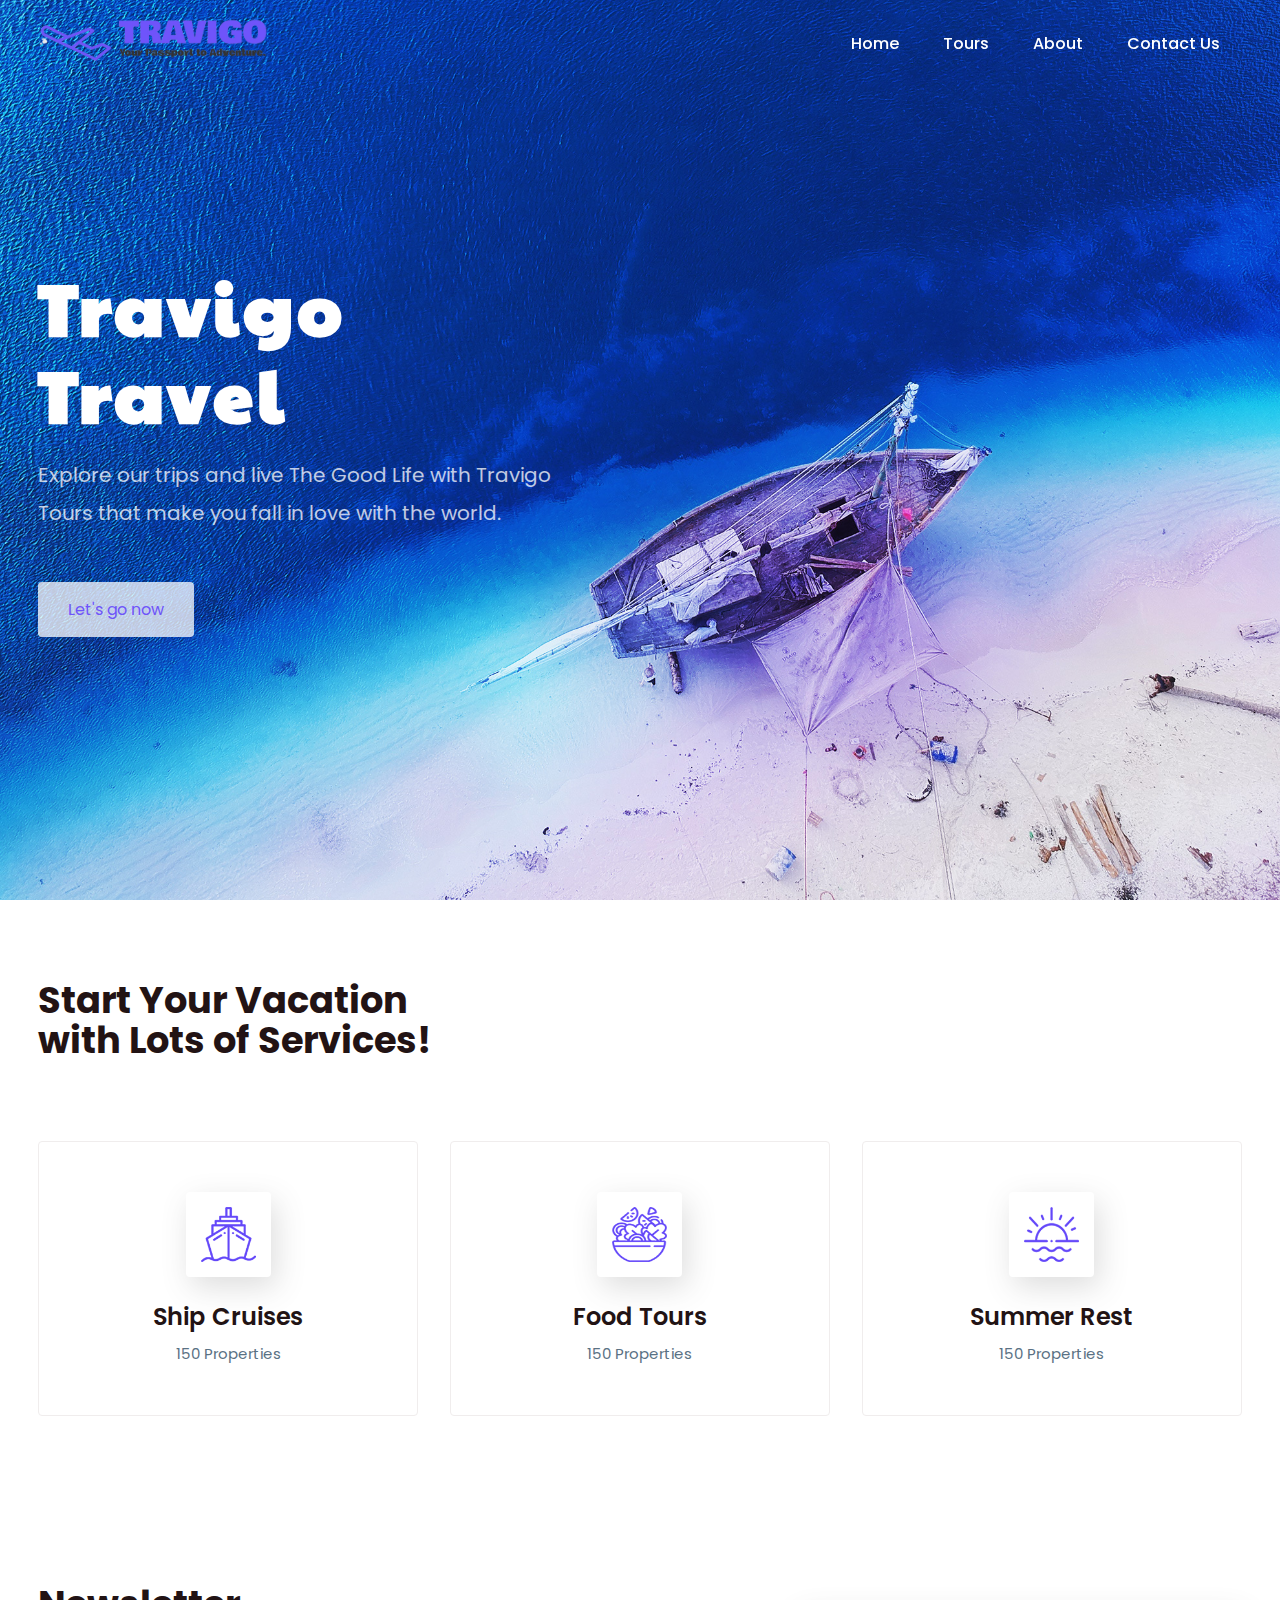
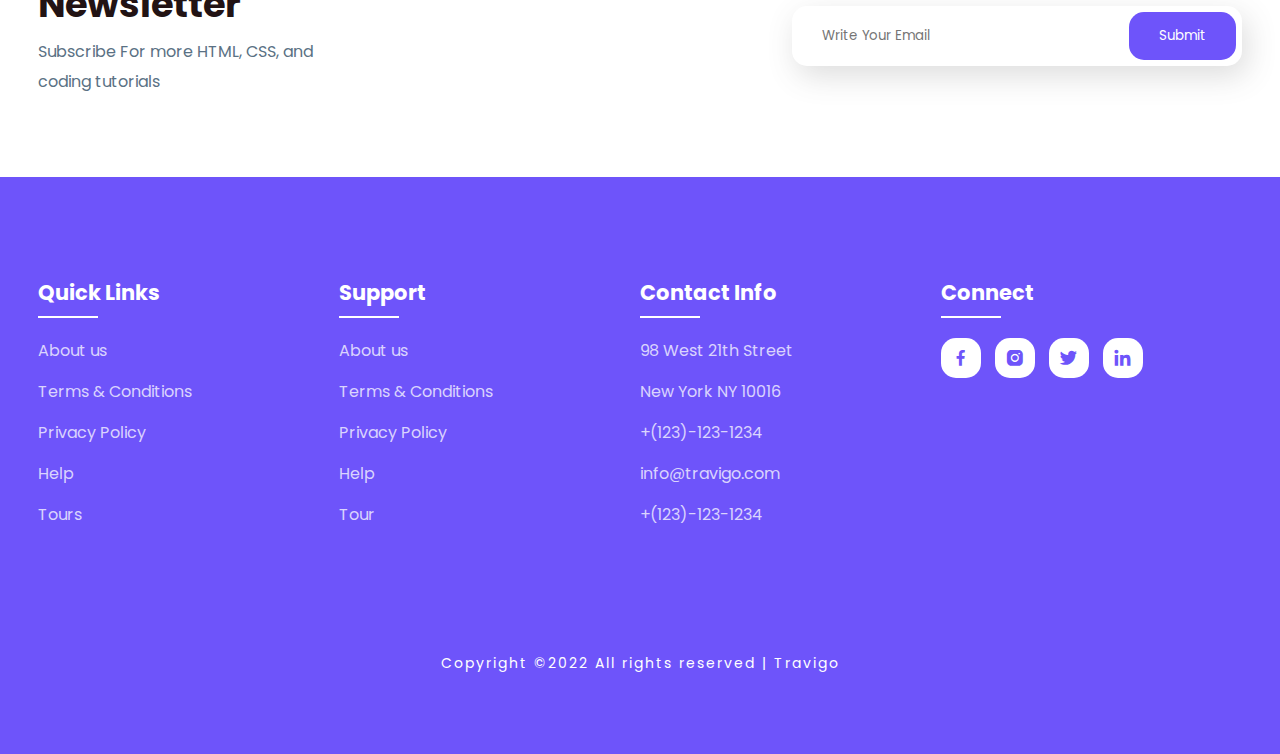
==== index.html @ 9067ef5e "first commit" ====
<!DOCTYPE html>
<html>
<head>
	<meta charset="utf-8">
	<meta name="viewport" content="width=device-width, initial-scale=1">
	<title>Travigo - Travel for everyone</title>
	<link rel="stylesheet" type="text/css" href="css/style.css">

	<link rel="stylesheet" href="https://unpkg.com/boxicons@latest/css/boxicons.min.css">

	<link rel="preconnect" href="https://fonts.googleapis.com">
	<link rel="preconnect" href="https://fonts.gstatic.com" crossorigin>
	<link href="https://fonts.googleapis.com/css2?family=Paytone+One&family=Poppins:wght@100;200;300;400;500;600;700;800;900&display=swap" rel="stylesheet">

</head>
<body>
	<!--header--->
	<header>
		<a href="index.html"><img src="img/Logo.png" style="max-width: 230px;"></a>
		<div class="bx bx-menu" id="menu-icon"></div>

		<ul class="navbar">
			<li><a href="index.html">Home</a></li>
			<li><a href="tours.html">Tours</a></li>
			<li><a href="about.html">About</a></li>
			<li><a href="contact.html">Contact Us</a></li>
		</ul>
	</header>

	<!--Home section--->
	<section class="home" id="home">
		<div class="home-text">
			<h1>Travigo <br> Travel</h1>
			<p>Explore our trips and live The Good Life with Travigo <br> Tours that make you fall in love with the world.</p>
			<a href="#" class="home-btn">Let's go now</a>
		</div>
	</section>

	<!--container--->
	<section class="container">
		<div class="text">
			<h2>Start Your Vacation <br> with Lots of Services!</h2>
		</div>

		<div class="row-items">
			<div class="container-box">
				<div class="container-img">
					<img src="img/trip1.png">
				</div>
				<h4>Ship Cruises</h4>
				<p>150 Properties</p>
			</div>

			<div class="container-box">
				<div class="container-img">
					<img src="img/trip2.png">
				</div>
				<h4>Food Tours</h4>
				<p>150 Properties</p>
			</div>

			<div class="container-box">
				<div class="container-img">
					<img src="img/trip3.png">
				</div>
				<h4>Summer Rest</h4>
				<p>150 Properties</p>
			</div>

		</div>
	</section>


	<!--Newsletter--->
	<section class="newsletter">
		<div class="news-text">
			<h2>Newsletter</h2>
			<p>Subscribe For more HTML, CSS, and <br> coding tutorials</p>
		</div>

		<div class="send">
			<form>
				<input type="email" placeholder="Write Your Email" required>
				<input type="submit" value="Submit">
			</form>
		</div>
	</section>

	<!--footer--->
	<section id="contact">
		<div class="footer">
			<div class="main">
				<div class="list">
					<h4>Quick Links</h4>
					<ul>
						<li><a href="#">About us</a></li>
						<li><a href="#">Terms & Conditions</a></li>
						<li><a href="#">Privacy Policy</a></li>
						<li><a href="#">Help</a></li>
						<li><a href="#">Tours</a></li>
					</ul>
				</div>

				<div class="list">
					<h4>Support</h4>
					<ul>
						<li><a href="#">About us</a></li>
						<li><a href="#">Terms & Conditions</a></li>
						<li><a href="#">Privacy Policy</a></li>
						<li><a href="#">Help</a></li>
						<li><a href="#">Tour</a></li>
					</ul>
				</div>

				<div class="list">
					<h4>Contact Info</h4>
					<ul>
						<li><a href="#">98 West 21th Street</a></li>
						<li><a href="#">New York NY 10016</a></li>
						<li><a href="#">+(123)-123-1234</a></li>
						<li><a href="#">info@travigo.com</a></li>
						<li><a href="#">+(123)-123-1234</a></li>
					</ul>
				</div>

				<div class="list">
					<h4>Connect</h4>
					<div class="social">
						<a href="#"><i class='bx bxl-facebook' ></i></a>
						<a href="#"><i class='bx bxl-instagram-alt' ></i></a>
						<a href="#"><i class='bx bxl-twitter' ></i></a>
						<a href="#"><i class='bx bxl-linkedin' ></i></a>
					</div>
				</div>
			</div>
		</div>

		<div class="end-text">
			<p>Copyright ©2022 All rights reserved | Travigo</p>
		</div>
	</section>

	<!--link to js--->
	<script type="text/javascript" src="js/script.js"></script>

</body>
</html>
---- css/style.css ----
*{
	padding: 0;
	margin: 0;
	box-sizing: border-box;
	font-family: 'Poppins', sans-serif;
	text-decoration: none;
	list-style: none;
	scroll-behavior: smooth;
}
:root{
	--bg-color: #fff;
	--text-color: #221314;
	--second-color: #5a7184;
	--main-color: #6e54fa;
	--big-font: 6rem;
	--h2-font: 3rem;
	--p-font: 1.1rem;
}
body{
	background: var(--bg-color);
	color: var(--text-color);
}
.contact {
	padding: 40px;
	display: grid;
	grid-template-columns: 1fr 1fr; /* Deux colonnes, une pour le formulaire et une pour la carte */
	gap: 20px; /* Espacement entre les deux colonnes */
	align-items: center; /* Centrer verticalement */
  }
  
  .contact h2 {
	font-size: 24px;
	margin-bottom: 20px;
  }
  
  .contact-form {
	background-color: #fff;
	padding: 20px;
	border-radius: 8px;
	box-shadow: 0 2px 4px rgba(0, 0, 0, 0.1);
  }
  
  .input-container {
	position: relative;
	margin-bottom: 20px;
  }
  
  .input-container input,
  .input-container textarea {
	width: 100%;
	padding: 10px;
	border: 1px solid #ccc;
	border-radius: 4px;
	font-size: 16px;
  }
  
  .input-container label {
	position: absolute;
	top: 10px;
	left: 10px;
	font-size: 16px;
	color: #888;
	transition: all 0.2s ease-in-out;
  }
  
  .input-container input:focus,
  .input-container textarea:focus {
	border-color: #236FB2;
  }
  
  .input-container input:focus + label,
  .input-container textarea:focus + label,
  .input-container input:not(:placeholder-shown) + label,
  .input-container textarea:not(:placeholder-shown) + label {
	top: -10px;
	left: 6px;
	font-size: 12px;
	color: #236FB2;
  }
  
  .contact-form button {
	background-color: #236FB2;
	color: #fff;
	border: none;
	padding: 10px 20px;
	border-radius: 4px;
	font-size: 18px;
	cursor: pointer;
  }
  
  .contact-form button:hover {
	background-color: #14578A;
  }
header{
	position: fixed;
	top: 0;
	right: 0;
	width: 100%;
	z-index: 1000;
	display: flex;
	align-items: center;
	justify-content: space-between;
	background: transparent;
	padding: 30px 18%;
	transition: ease .40s;
}
.style_header{
	position:sticky ; 
	background-color: #fff;
}


.navbar{
	display: flex;
}
.navbar a{
	color: var(--bg-color);
	font-size: var(--p-font);
	font-weight: 500;
	padding: 10px 22px;
	border-radius: 4px;
	transition: ease .40s;
}
.style_header a{
	color: #000;
}
.navbar a:hover{
	background: var(--bg-color);
	color: var(--text-color);
	box-shadow: 5px 10px 30px rgb(85 85 85 / 20%);
	border-radius: 4px;
}
#menu-icon{
	color: var(--bg-color);
	font-size: 35px;
	z-index: 10001;
	cursor: pointer;
	display: none;
}

section{
	padding: 80px 18%;
}
.home{
	position: relative;
	width: 100%;
	height: 100vh;
	background: url(../img/background.jpg);
	background-size: cover;
	background-position: center;
	display: grid;
	grid-template-columns: repeat(1, 1fr);
	align-items: center;
}
.home-text h1{
	font-size: var(--big-font);
	line-height: 1.2;
	color: var(--bg-color);
	font-family: 'Paytone One', sans-serif;
	letter-spacing: 4px;
	margin-bottom: 20px;
}
.home-text p{
	color: #ffffffbf;
	font-size: 20px;
	font-weight: 400;
	line-height: 38px;
	margin-bottom: 50px;
}
.home-btn{
	display: inline-block;
	font-size: 16px;
	padding: 15px 30px;
	background: #ffffffbf;
	color: var(--main-color);
	border-radius: 4px;
	transition: ease .40s;
}
.home-btn:hover{
	background: var(--bg-color);
	transform: scale(1.1);
}
header.sticky{
	background: var(--bg-color);
	padding: 10px 18%;
	box-shadow: rgba(33,35,38, 0.1) 0px 10px 10px -10px;
}
.sticky .logo{
	color: var(--text-color);
}
.sticky .navbar a{
	color: var(--text-color);
} 

.text h2{
	font-size: var(--h2-font);
	line-height: 1.1;
}
.row-items{
	display: grid;
	grid-template-columns: repeat(auto-fit, minmax(250px, auto));
	grid-gap: 2rem;
	align-items: center;
	text-align: center;
	margin-top: 5rem;
}
.container-box{
	background: var(--bg-color);
	border: 1px solid #f0eded;
	padding: 50px 10px;
	border-radius: 4px;
	transition: all 1s ease 0s;
	cursor: pointer;
}
.container-img img{
	height: 85px;
	width: 85px;
	padding: 15px;
	background: var(--bg-color);
	box-shadow: 5px 10px 30px rgb(85 85 85 / 20%);
	border-radius: 4px;
	margin-bottom: 15px;
	cursor: pointer;
}
.container-img-b img{
	width: 100%;
	background: var(--bg-color);
	box-shadow: 5px 10px 30px rgb(85 85 85 / 20%);
	border-radius: 4px;
	margin-bottom: 15px;
	cursor: pointer;
}
.container-box h4{
	font-size: 24px;
	font-weight: 600;
	margin-bottom: 8px;
}
.container-box p{
	font-size: 15px;
	color: var(--second-color);
}
.container-box:hover{
	box-shadow: 5px 30px 56.1276px rgb(55 55 55 / 12%);
	border: 1px solid transparent;
	transform: translateY(-3px);
}

.title{
	text-align: center;
}
.title h2{
	font-size: var(--h2-font);
	line-height: 1.2;
}
.package-content{
	display: grid;
	grid-template-columns: repeat(auto-fit, minmax(200px, auto));
	grid-gap: 2rem;
	align-items: center;
	margin-top: 5rem;
}
.thum{
	position: relative;
	transition: all .3s cubic-bezier(.445,.05,.55,.95);
	will-change: filter;
	cursor: pointer;
}
.thum img{
	width: 100%;
	height: auto;
}
.thum h3{
	position: absolute;
	font-size: 30px;
	font-weight: 600;
	text-align: right;
	color: var(--bg-color);
	top: 36px;
	right: 40px;
}
.dest-content{
	display: flex;
	flex-wrap: wrap;
	align-items: center;
	justify-content: space-between;
	padding-top: 24px;
}
.stars i{
	color: var(--main-color);
	font-size: 20px;
}
.location h4{
	font-size: 24px;
	font-weight: 600;
	margin-bottom: 8px;
}
.location p{
	font-size: 15px;
	color: var(--second-color);
}
.thum:hover{
	filter: brightness(100%) hue-rotate(45deg);
	transform: scale(1.04);
}

.destination-content{
	display: grid;
	grid-template-columns: repeat(auto-fit, minmax(340px, auto));
	grid-gap: 2rem;
	align-items: center;
	margin-top: 5rem;
}
.col-content, .blog-content{
	position: relative;
}
.col-content img, .blog-content img{
	width: 100%;
	height: 500px;
	object-fit: cover;
	border-radius: 15px;
	filter: brightness(80%);
	transition: all .3s cubic-bezier(.495,.05,.55,.95);
	will-change: filter;
}
.col-content h5{
	position: absolute;
	font-size: 22px;
	font-weight: 500;
	color: var(--bg-color);
	left: 15px;
	bottom: 60px;
}
.blog-content h5{
	position: absolute;
	font-size: 22px;
	font-weight: 500;
	color: var(--bg-color);
	left: 15px;
	bottom: 100px;
}
.col-content p, .blog-content p{
	position: absolute;
	font-size: 15px;
	color: var(--bg-color);
	left: 15px;
	bottom: 30px;
	letter-spacing: 2px;
}
.col-content img:hover{
	filter: brightness(100%) hue-rotate(45deg);
	transform: scale(1.04);
	cursor: pointer;
}
.blog-content img:hover{
	-webkit-filter: brightness(30%);
    -webkit-transition: all 1s ease;
    -moz-transition: all 1s ease;
    -o-transition: all 1s ease;
    -ms-transition: all 1s ease;
    transition: all 1s ease;
	cursor: pointer;
}

.newsletter{
	display: flex;
	flex-wrap: wrap;
	align-items: center;
	justify-content: space-between;
	grid-gap: 3rem;
}
.news-text h2{
	font-size: var(--h2-font);
	margin-bottom: 5px;
}
.news-text p{
	font-size: var(--p-font);
	color: var(--second-color);
	line-height: 30px;
}
.newsletter form{
	max-width: 100%;
	width: 450px;
	position: relative;
}
.newsletter form input:first-child{
	display: inline-block;
	width: 100%;
	padding: 20px 150px 20px 30px;
	box-shadow: 5px 10px 30px rgb(85 85 85 / 20%);
	outline: none;
	border: none;
	border-radius: 15px;
}
.newsletter form input:last-child{
	display: inline-block;
	position: absolute;
	outline: none;
	border: none;
	padding: 14px 30px;
	border-radius: 15px;
	background: var(--main-color);
	color: var(--bg-color);
	top: 6px;
	right: 6px;
	cursor: pointer;
}

#contact{
	background: var(--main-color);
}
.main{
	display: flex;
	flex-wrap: wrap;
}
.footer{
	padding: 20px 0;
}
.list{
	width: 25%;
}
.list h4{
	font-size: 21px;
	color: var(--bg-color);
	margin-bottom: 30px;
	position: relative;
}
.list h4::before{
	content: "";
	position: absolute;
	height: 2px;
	width: 60px;
	left: 0;
	bottom: -10px;
	background: var(--bg-color);
}
.list ul li:not(last-child) {
	margin-bottom: 16px;
}
.list ul li a{
	color: #ffffffbf;
	font-size: var(--p-font);
	display: block;
	transition: .3s;
}
.list ul li a:hover{
	color: var(--bg-color);
	transform: translateX(14px);
}
.list .social a{
	height: 40px;
	width: 40px;
	background: var(--bg-color);
	color: var(--main-color);
	display: inline-flex;
	align-items: center;
	justify-content: center;
	font-size: 21px;
	border-radius: 15px;
	transition: .3s;
	margin-right: 10px;
}
.list .social a:hover{
	transform: scale(1.1);
}
.end-text{
	text-align: center;
	padding-top: 90px;
}
.end-text p{
	color: var(--bg-color);
	font-size: 14px;
	letter-spacing: 2px;
}

@media (max-width: 1400px){
	header{
		padding: 17px 3%;
		transition: .2s;
	}
	header.sticky{
		padding: 10px 3%;
		transition: .2s;
	}
	section{
		padding: 80px 3%;
		transition: .2s;
	}
	:root{
		--big-font: 4.5rem;
	  --h2-font: 2.3rem;
	  --p-font: 1rem;
	  transition: .2s;
	}
}

@media (max-width: 1040px){
	#menu-icon{
		display: block;
	}
	.stick #menu-icon{
		color: var(--text-color);
	}
	.home{
		height: 88vh;
	}
	.navbar{
		position: absolute;
		top: 0;
		right: -100%;
		width: 270px;
		height: 120vh;
		background: #1067cc;
		display: flex;
		flex-direction: column;
		align-items: center;
		padding: 150px 30px;
		transition: 0.5s all;
	}
	.navbar a{
		display: block;
		margin: 1.2rem 0;
	}
	.sticky .navbar a{
		color: var(--bg-color);
	}
	.navbar a:hover{
		color: var(--text-color);
	}
	.open{
		right: 0;
	}
	.list{
		width: 50%;
		margin-bottom: 12px;
	}
}

@media (max-width: 575px){
	.list{
		width: 100%;
	}
	.newsletter form{
		width: 350px;
	}
	:root{
		--big-font: 3.8rem;
	  --h2-font: 1.8rem;
	  transition: .2s;
	}
	.text{
		text-align: center;
	}
	.home{
		height: 85vh;
		transition: .2s;
	}
}
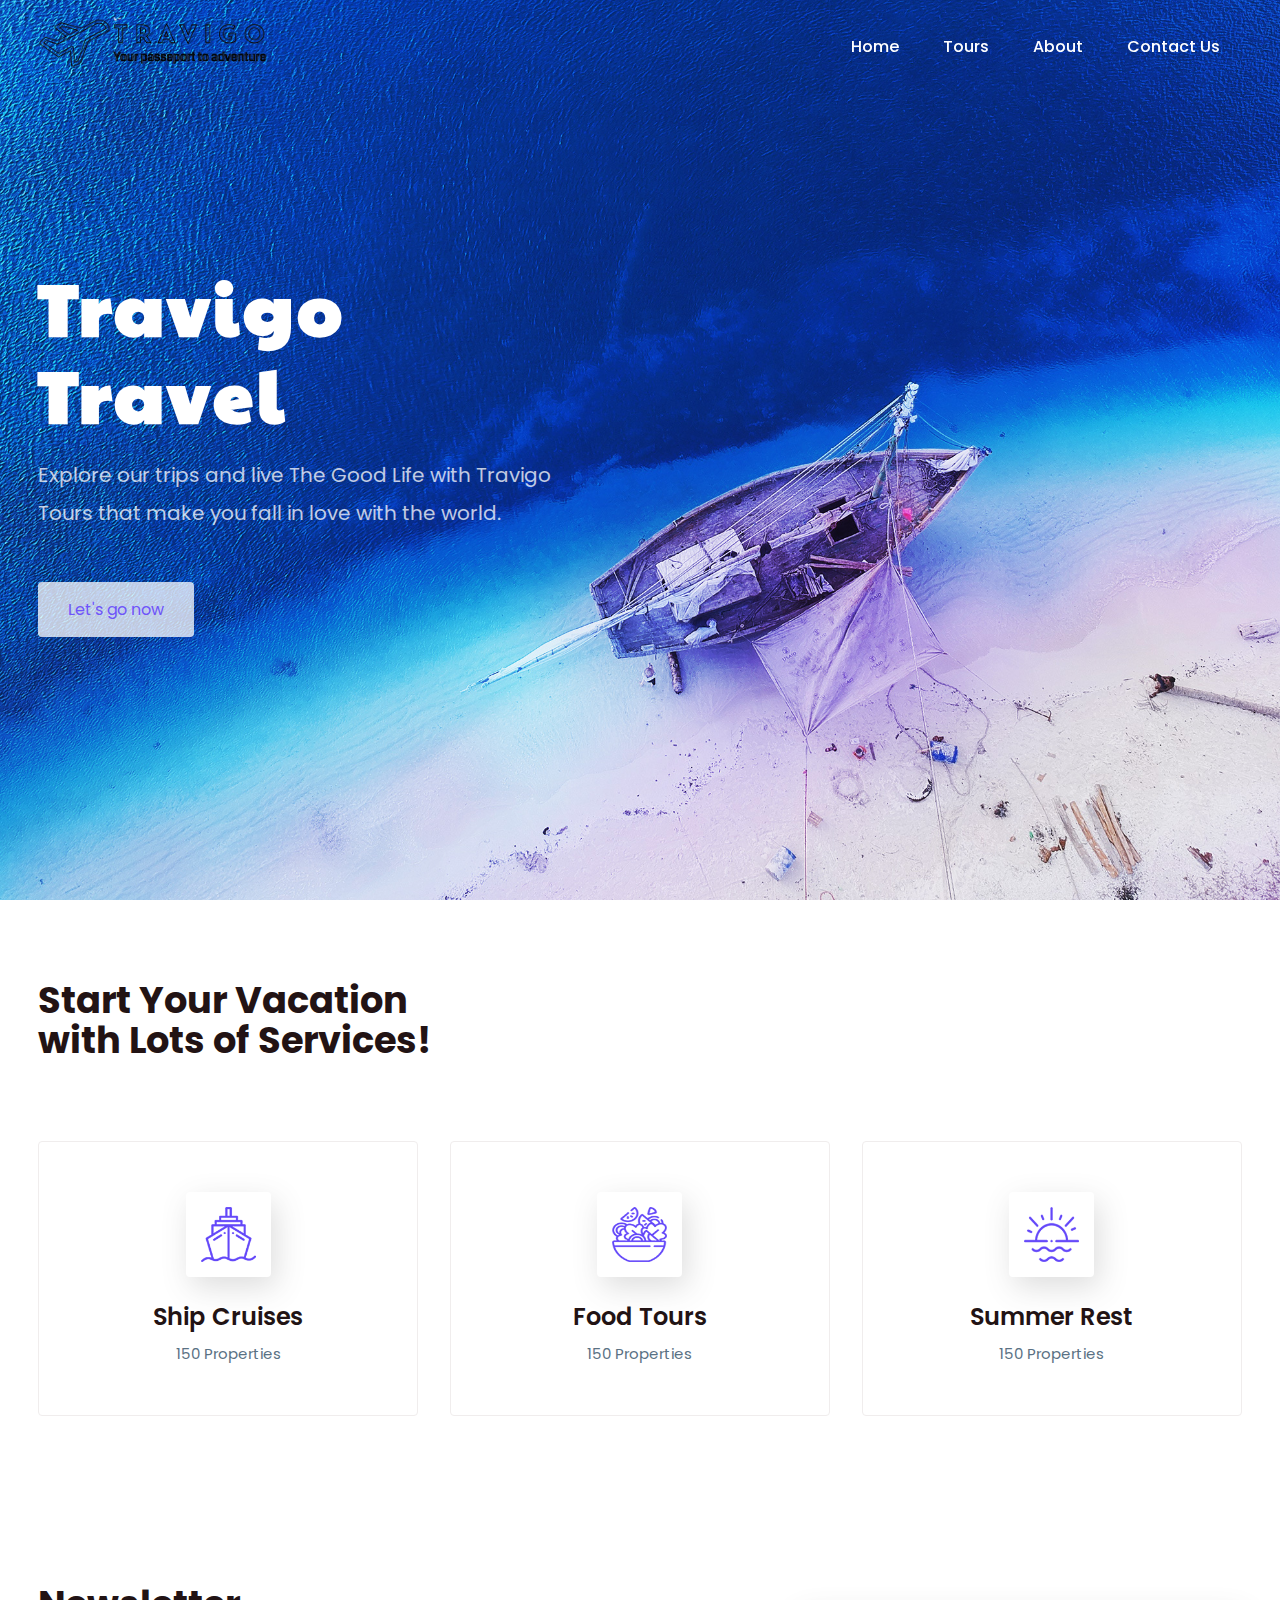
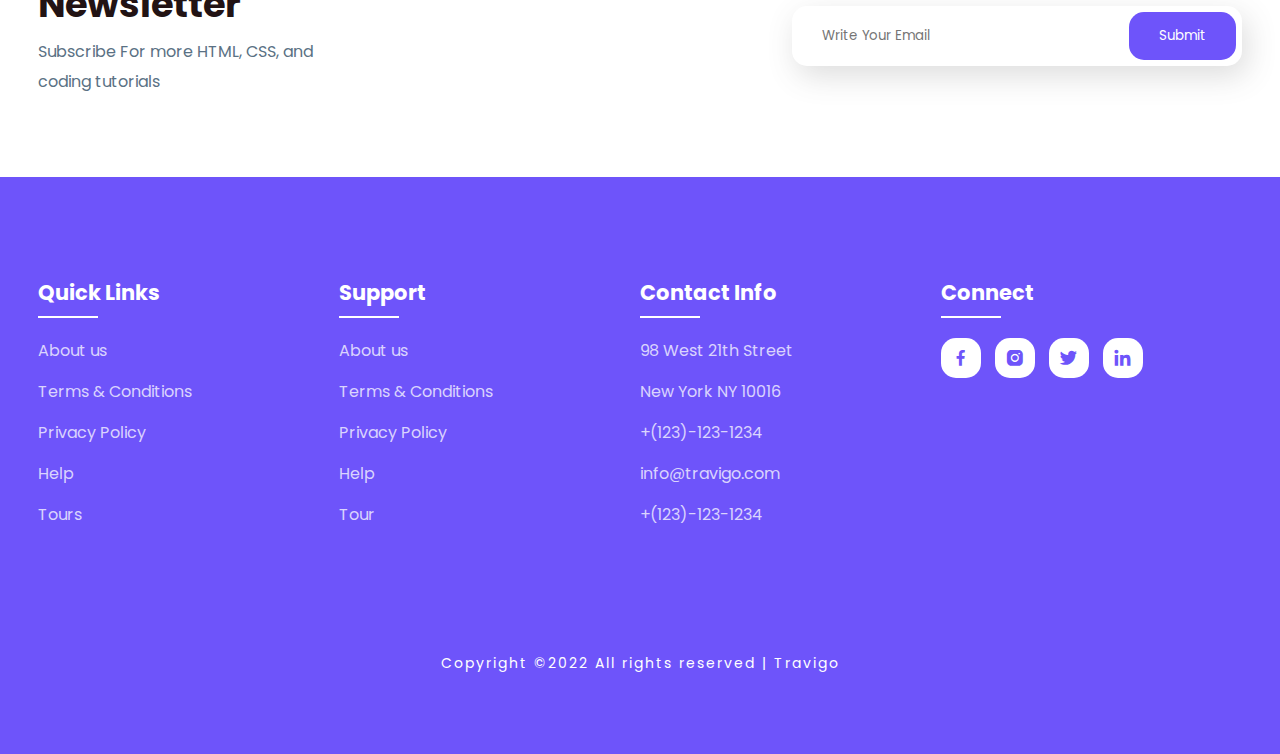
==== commit b6f1973c: "nouveaux modifications" ====
--- a/index.html
+++ b/index.html
@@ -7,7 +7,7 @@
 	<link rel="stylesheet" type="text/css" href="css/style.css">
 
 	<link rel="stylesheet" href="https://unpkg.com/boxicons@latest/css/boxicons.min.css">
-
+	<link rel="icon" href="img/icon.png">
 	<link rel="preconnect" href="https://fonts.googleapis.com">
 	<link rel="preconnect" href="https://fonts.gstatic.com" crossorigin>
 	<link href="https://fonts.googleapis.com/css2?family=Paytone+One&family=Poppins:wght@100;200;300;400;500;600;700;800;900&display=swap" rel="stylesheet">
--- a/css/style.css
+++ b/css/style.css
@@ -22,19 +22,19 @@
 }
 .contact {
 	padding: 40px;
-	display: grid;
-	grid-template-columns: 1fr 1fr; /* Deux colonnes, une pour le formulaire et une pour la carte */
-	gap: 20px; /* Espacement entre les deux colonnes */
+	display: flex;
+	justify-content: space-around;
 	align-items: center; /* Centrer verticalement */
   }
-  
+ 
   .contact h2 {
 	font-size: 24px;
 	margin-bottom: 20px;
   }
-  
+
   .contact-form {
 	background-color: #fff;
+	width: 40%;
 	padding: 20px;
 	border-radius: 8px;
 	box-shadow: 0 2px 4px rgba(0, 0, 0, 0.1);
@@ -79,7 +79,7 @@
   }
   
   .contact-form button {
-	background-color: #236FB2;
+	background-color: var(--main-color);
 	color: #fff;
 	border: none;
 	padding: 10px 20px;
@@ -121,17 +121,18 @@
 	border-radius: 4px;
 	transition: ease .40s;
 }
+
+.navbar a:hover{
+	background: var(--bg-color);
+	color: var(--text-color);
+	box-shadow: 5px 10px 30px rgb(85 85 85 / 20%);
+	border-radius: 4px;
+}
 .style_header a{
 	color: #000;
 }
-.navbar a:hover{
-	background: var(--bg-color);
-	color: var(--text-color);
-	box-shadow: 5px 10px 30px rgb(85 85 85 / 20%);
-	border-radius: 4px;
-}
 #menu-icon{
-	color: var(--bg-color);
+	color: #000;
 	font-size: 35px;
 	z-index: 10001;
 	cursor: pointer;
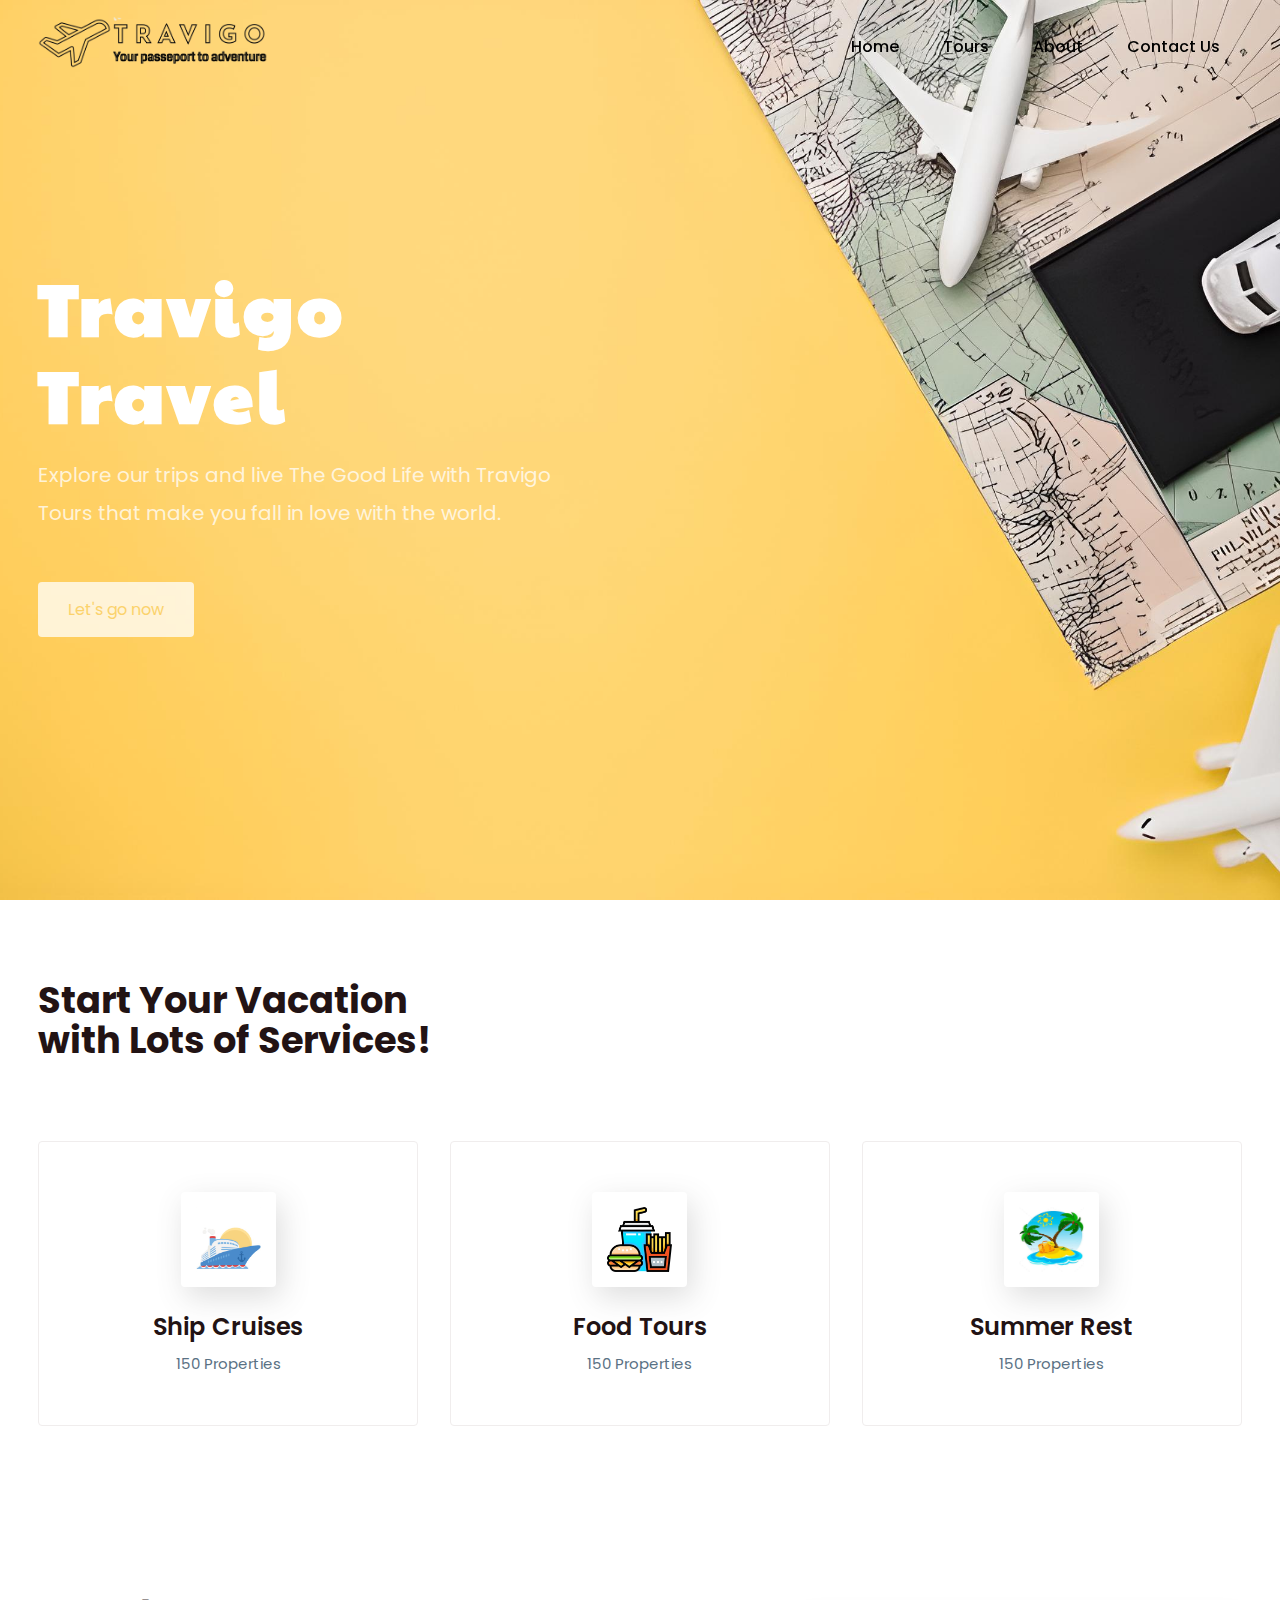
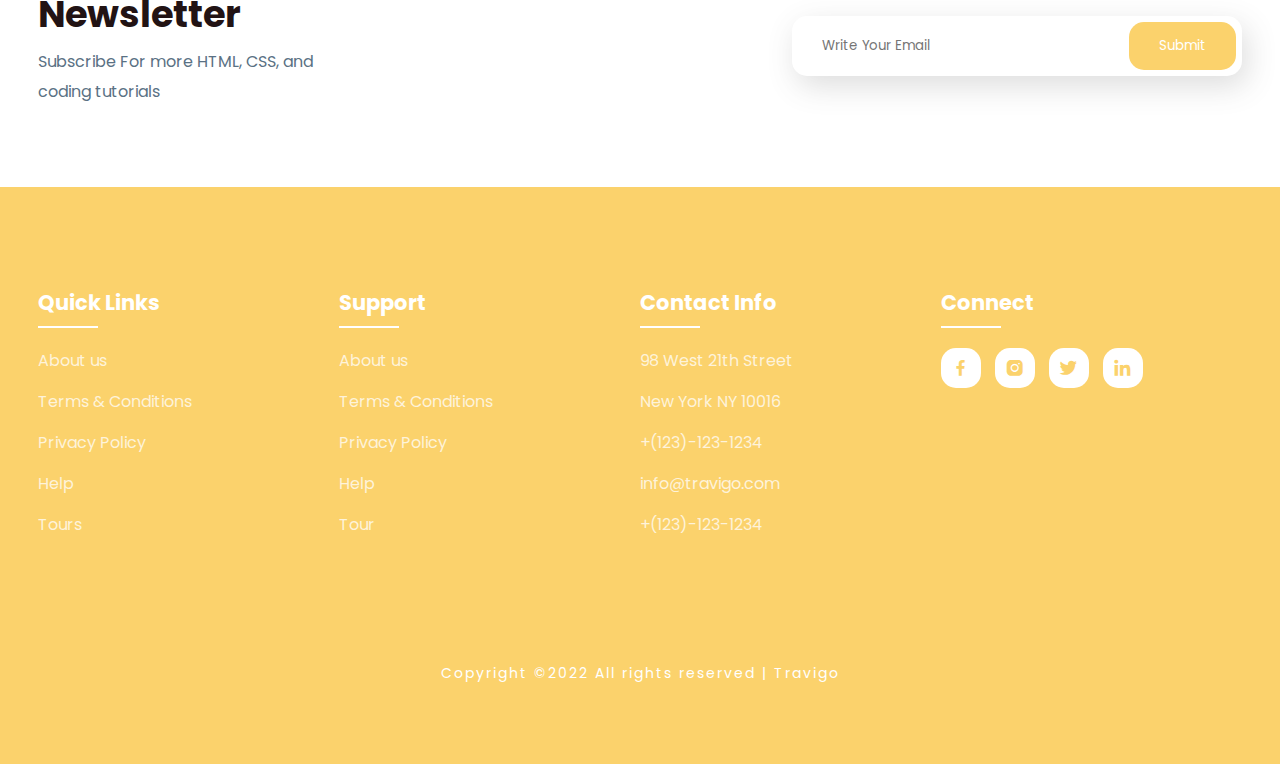
==== commit 103030e3: "nouveaux modifications" ====
--- a/index.html
+++ b/index.html
@@ -5,6 +5,8 @@
 	<meta name="viewport" content="width=device-width, initial-scale=1">
 	<title>Travigo - Travel for everyone</title>
 	<link rel="stylesheet" type="text/css" href="css/style.css">
+	<meta name="description" content="Découvrez notre sélection de produits de haute qualité dans notre boutique en ligne. Trouvez tout ce dont vous avez besoin ici." />
+	<meta name="keywords" content="produits de haute qualité, boutique en ligne, produits de luxe" />
 
 	<link rel="stylesheet" href="https://unpkg.com/boxicons@latest/css/boxicons.min.css">
 	<link rel="icon" href="img/icon.png">
@@ -53,7 +55,7 @@
 
 			<div class="container-box">
 				<div class="container-img">
-					<img src="img/trip2.png">
+					<img src="img/trip2.jpg">
 				</div>
 				<h4>Food Tours</h4>
 				<p>150 Properties</p>
--- a/css/style.css
+++ b/css/style.css
@@ -11,7 +11,7 @@
 	--bg-color: #fff;
 	--text-color: #221314;
 	--second-color: #5a7184;
-	--main-color: #6e54fa;
+	--main-color: #fbd26c;
 	--big-font: 6rem;
 	--h2-font: 3rem;
 	--p-font: 1.1rem;
@@ -20,11 +20,15 @@
 	background: var(--bg-color);
 	color: var(--text-color);
 }
+
+.contact-backgorund{
+	background: url(../img/conatc_background.jpg);
+}
 .contact {
 	padding: 40px;
 	display: flex;
-	justify-content: space-around;
-	align-items: center; /* Centrer verticalement */
+	justify-content: center;
+
   }
  
   .contact h2 {
@@ -39,7 +43,8 @@
 	border-radius: 8px;
 	box-shadow: 0 2px 4px rgba(0, 0, 0, 0.1);
   }
-  
+
+
   .input-container {
 	position: relative;
 	margin-bottom: 20px;
@@ -114,7 +119,7 @@
 	display: flex;
 }
 .navbar a{
-	color: var(--bg-color);
+	color: #000;
 	font-size: var(--p-font);
 	font-weight: 500;
 	padding: 10px 22px;
@@ -128,9 +133,7 @@
 	box-shadow: 5px 10px 30px rgb(85 85 85 / 20%);
 	border-radius: 4px;
 }
-.style_header a{
-	color: #000;
-}
+
 #menu-icon{
 	color: #000;
 	font-size: 35px;
@@ -146,7 +149,7 @@
 	position: relative;
 	width: 100%;
 	height: 100vh;
-	background: url(../img/background.jpg);
+	background: url(../img/background1.png);
 	background-size: cover;
 	background-position: center;
 	display: grid;
@@ -214,8 +217,8 @@
 	cursor: pointer;
 }
 .container-img img{
-	height: 85px;
-	width: 85px;
+	height: 95px;
+	width: 95px;
 	padding: 15px;
 	background: var(--bg-color);
 	box-shadow: 5px 10px 30px rgb(85 85 85 / 20%);
@@ -510,7 +513,7 @@
 		right: -100%;
 		width: 270px;
 		height: 120vh;
-		background: #1067cc;
+		background: var(--main-color);
 		display: flex;
 		flex-direction: column;
 		align-items: center;
